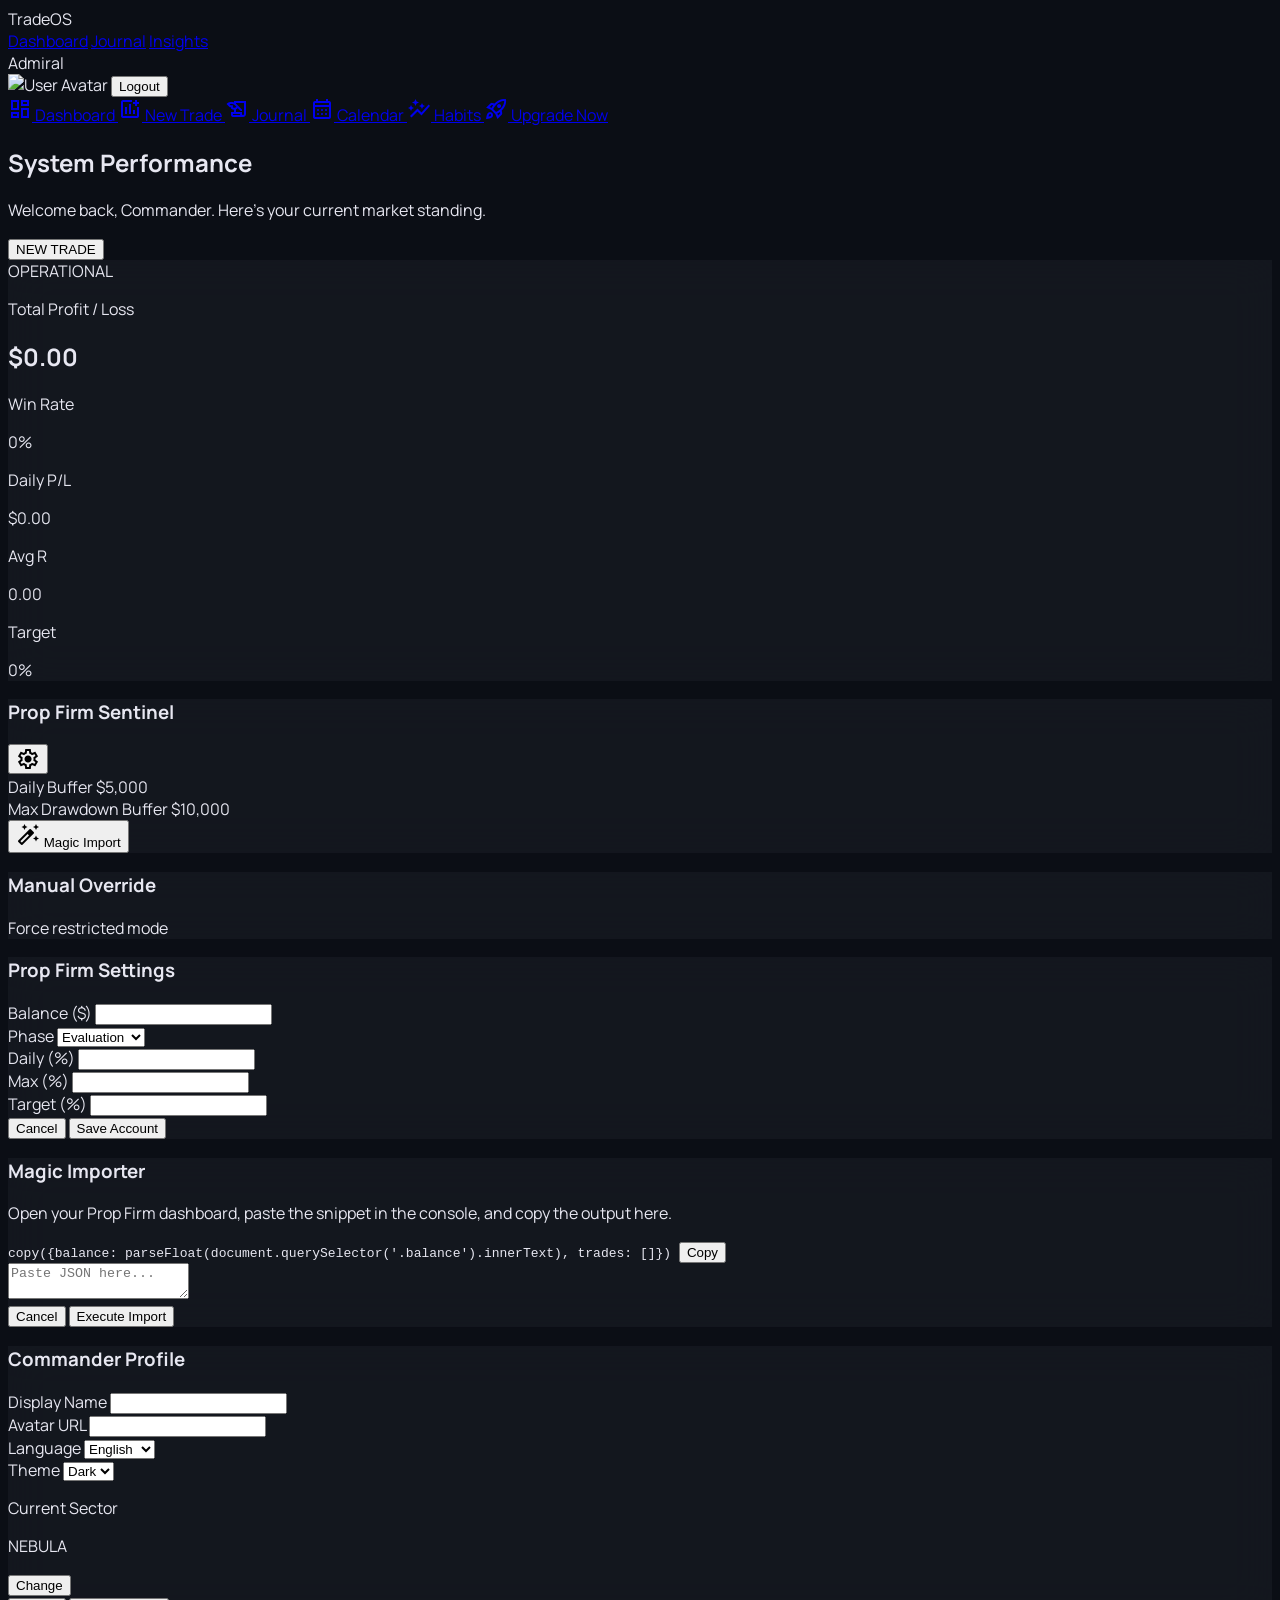
==== index.html @ 0be84a60 "Inicialización de TradeOS" ====
<!DOCTYPE html>
<html class="dark" lang="en">
<head>
    <meta charset="utf-8"/>
    <meta content="width=device-width, initial-scale=1.0" name="viewport"/>
    <title>TradeOS | Dashboard</title>
    <script src="https://cdn.tailwindcss.com?plugins=forms,container-queries"></script>
    <link href="https://fonts.googleapis.com/css2?family=Space+Grotesk:wght@300;400;500;600;700&family=Manrope:wght@300;400;500;600;700&display=swap" rel="stylesheet"/>
    <link href="https://fonts.googleapis.com/css2?family=Material+Symbols+Outlined:wght,FILL@100..700,0..1&display=swap" rel="stylesheet"/>
    <script id="tailwind-config">
        tailwind.config = {
            darkMode: "class",
            theme: {
                extend: {
                    "colors": {
                        "primary": "#85adff",
                        "secondary": "#b486ff",
                        "tertiary": "#26fedc",
                        "error": "#ff6e84",
                        "background": "var(--background)",
                        "on-surface": "var(--on-surface)",
                        "surface-container-high": "var(--surface-container-high)",
                        "surface-container-low": "var(--surface-container-low)",
                        "outline-variant": "var(--outline-variant)"
                    }
                },
            },
        }
    </script>
    <style>
        :root {
            --background: #0b0e15;
            --on-surface: #e7e7f1;
            --surface-container-high: #1c1f28;
            --surface-container-low: #10131b;
            --outline-variant: #454850;
        }
        body { background-color: var(--background); color: var(--on-surface); font-family: 'Manrope', sans-serif; transition: background-color 0.3s, color 0.3s; }
        .glass-panel { background: rgba(34, 38, 47, 0.4); backdrop-filter: blur(20px); }
        .light .glass-panel { background: rgba(255, 255, 255, 0.7); border-color: rgba(0,0,0,0.05); }
        .material-symbols-outlined { font-variation-settings: 'FILL' 0, 'wght' 400, 'GRAD' 0, 'opsz' 24; }
    </style>
</head>
<body class="bg-background text-on-surface min-h-screen">
    <!-- TopNavBar -->
    <nav class="fixed top-0 w-full z-50 flex justify-between items-center px-8 py-4 bg-slate-950/40 backdrop-blur-xl shadow-[0_20px_40px_rgba(133,173,255,0.08)]">
        <div class="flex items-center gap-12">
            <span class="text-2xl font-bold bg-gradient-to-r from-blue-400 to-purple-500 bg-clip-text text-transparent font-['Space_Grotesk'] tracking-tight">TradeOS</span>
            <div class="hidden md:flex items-center gap-8 font-['Space_Grotesk'] tracking-tight">
                <a data-i18n="dashboard" class="text-cyan-200 transition-colors duration-300" href="index.html">Dashboard</a>
                <a data-i18n="journal" class="text-slate-400 hover:text-cyan-200 transition-colors duration-300" href="journal.html">Journal</a>
                <a data-i18n="insights" class="text-slate-400 hover:text-cyan-200 transition-colors duration-300" href="insights.html">Insights</a>
            </div>
        </div>
        <div class="flex items-center gap-4">
            <div class="flex flex-col items-end hidden md:flex cursor-pointer hover:opacity-80 transition-all" onclick="openProfileModal()">
                <span id="user-display-name" class="text-sm font-bold text-on-surface">Admiral</span>
                <span id="user-email" class="text-[10px] text-slate-500 font-bold uppercase tracking-widest"></span>
            </div>
            <img id="user-avatar" onclick="openProfileModal()" alt="User Avatar" class="w-10 h-10 rounded-full border border-primary/20 bg-surface-container-low p-1 cursor-pointer hover:border-primary transition-all" src="https://cdn-icons-png.flaticon.com/512/3135/3135715.png"/>
            <button id="logout-btn" data-i18n="logout" class="px-4 py-2 bg-white/5 hover:bg-white/10 rounded-lg text-[10px] font-bold uppercase tracking-widest transition-all">Logout</button>
        </div>
    </nav>

    <!-- SideNavBar -->
    <aside class="fixed left-0 top-0 h-screen z-40 flex flex-col pt-24 bg-slate-950/60 backdrop-blur-2xl w-64 font-['Manrope'] font-medium text-sm">
        <nav class="flex-1 flex flex-col gap-1 px-3">
            <a class="flex items-center gap-3 px-4 py-3 text-cyan-300 bg-cyan-500/10 shadow-[0_0_15px_rgba(38,254,220,0.3)] rounded-r-full" href="index.html">
                <span class="material-symbols-outlined">dashboard</span>
                Dashboard
            </a>
            <a class="flex items-center gap-3 px-4 py-3 text-slate-500 hover:text-slate-200 transition-all" href="trade-entry.html">
                <span class="material-symbols-outlined">add_chart</span>
                New Trade
            </a>
            <a class="flex items-center gap-3 px-4 py-3 text-slate-500 hover:text-slate-200 transition-all font-medium text-sm" href="journal.html">
                <span class="material-symbols-outlined">history_edu</span>
                Journal
            </a>
            <a class="flex items-center gap-3 px-4 py-3 text-slate-500 hover:text-slate-200 transition-all font-medium text-sm" href="calendar.html">
                <span class="material-symbols-outlined">calendar_month</span>
                Calendar
            </a>
            <a class="flex items-center gap-3 px-4 py-3 text-slate-500 hover:text-slate-200 transition-all font-medium text-sm" href="habits.html">
                <span class="material-symbols-outlined">auto_graph</span>
                Habits
            </a>
            <a id="nav-upgrade" class="flex items-center gap-3 px-4 py-3 text-amber-300 hover:text-amber-100 transition-all font-bold text-sm mt-4 bg-amber-500/10 border-l-4 border-amber-400 group" href="pricing.html">
                <span class="material-symbols-outlined group-hover:rotate-12 transition-transform">rocket_launch</span>
                <span data-i18n="upgrade_now">Upgrade Now</span>
            </a>
        </nav>
    </aside>

    <main class="ml-64 pt-24 p-8 min-h-screen">
        <div class="max-w-7xl mx-auto space-y-12">
            <!-- Header Section -->
            <section class="flex flex-col md:flex-row justify-between items-end gap-8">
                <div>
                    <h1 data-i18n="system_performance" class="text-6xl font-headline font-bold tracking-tighter text-on-surface">System Performance</h1>
                    <p data-i18n="welcome_back" class="text-slate-400 mt-2">Welcome back, Commander. Here's your current market standing.</p>
                </div>
                <button data-i18n="new_trade" onclick="window.location.href='trade-entry.html'" class="px-8 py-4 bg-gradient-to-r from-primary to-secondary text-on-primary-fixed rounded-md font-bold text-lg shadow-lg hover:brightness-110 transition-all">
                    NEW TRADE
                </button>
            </section>

            <!-- Stats Grid -->
            <div class="grid grid-cols-12 gap-6">
                <!-- Large Summary -->
                <div class="col-span-12 lg:col-span-8 glass-panel p-10 rounded-2xl border border-outline-variant/10 relative overflow-hidden group">
                    <div class="absolute top-0 right-0 p-8">
                        <div id="status-badge" class="px-4 py-1.5 rounded-full text-[10px] font-bold uppercase tracking-widest flex items-center gap-2 bg-tertiary/10 text-tertiary shadow-[0_0_15px_rgba(38,254,220,0.2)]">
                            <span class="w-1.5 h-1.5 rounded-full bg-tertiary animate-pulse"></span>
                            <span data-i18n="operational">OPERATIONAL</span>
                        </div>
                    </div>
                    <p data-i18n="total_profit" class="text-xs uppercase tracking-widest text-slate-500 mb-2">Total Profit / Loss</p>
                    <h2 id="total-profit" class="text-6xl font-headline font-bold tracking-tight">$0.00</h2>
                    
                    <div class="mt-8 grid grid-cols-2 md:grid-cols-4 gap-4">
                        <div class="bg-white/5 px-4 py-3 rounded-xl border border-white/5">
                            <p data-i18n="win_rate" class="text-[10px] text-slate-500 uppercase mb-1">Win Rate</p>
                            <span id="win-rate" class="font-bold text-tertiary text-lg">0%</span>
                        </div>
                        <div class="bg-white/5 px-4 py-3 rounded-xl border border-white/5">
                            <p data-i18n="daily_pl" class="text-[10px] text-slate-500 uppercase mb-1">Daily P/L</p>
                            <span id="daily-pl" class="font-bold text-on-surface text-lg">$0.00</span>
                        </div>
                        <div class="bg-white/5 px-4 py-3 rounded-xl border border-white/5">
                            <p data-i18n="avg_r" class="text-[10px] text-slate-500 uppercase mb-1">Avg R</p>
                            <span id="avg-r" class="font-bold text-secondary text-lg">0.00</span>
                        </div>
                        <div class="bg-white/5 px-4 py-3 rounded-xl border border-white/5">
                            <p data-i18n="target" class="text-[10px] text-slate-500 uppercase mb-1">Target</p>
                            <span id="target-progress" class="font-bold text-primary text-lg">0%</span>
                        </div>
                    </div>
                </div>

                <!-- Prop Firm Sentinel -->
                <div class="col-span-12 lg:col-span-4 space-y-6">
                    <div class="glass-panel p-6 rounded-2xl border border-outline-variant/10 flex flex-col justify-between">
                        <div class="flex justify-between items-center mb-6">
                            <h3 data-i18n="prop_firm_sentinel" class="text-slate-400 font-headline uppercase tracking-widest text-xs font-bold">Prop Firm Sentinel</h3>
                            <button onclick="document.getElementById('account-modal').classList.remove('hidden')" class="material-symbols-outlined text-slate-500 hover:text-white text-sm">settings</button>
                        </div>
                        
                        <div class="space-y-4">
                            <div>
                                <div class="flex justify-between text-[10px] uppercase mb-1.5">
                                    <span data-i18n="daily_buffer" class="text-slate-500 font-bold">Daily Buffer</span>
                                    <span id="daily-buffer-val" class="text-tertiary font-bold">$5,000</span>
                                </div>
                                <div class="w-full bg-slate-900 rounded-full h-1 overflow-hidden">
                                    <div id="daily-buffer-bar" class="bg-gradient-to-r from-tertiary to-primary h-full transition-all" style="width: 100%"></div>
                                </div>
                            </div>
                            
                            <div>
                                <div class="flex justify-between text-[10px] uppercase mb-1.5">
                                    <span data-i18n="max_drawdown_buffer" class="text-slate-500 font-bold">Max Drawdown Buffer</span>
                                    <span id="max-buffer-val" class="text-secondary font-bold">$10,000</span>
                                </div>
                                <div class="w-full bg-slate-900 rounded-full h-1 overflow-hidden">
                                    <div id="max-buffer-bar" class="bg-gradient-to-r from-secondary to-primary h-full transition-all" style="width: 100%"></div>
                                </div>
                            </div>
                        </div>

                        <div class="mt-6 pt-6 border-t border-white/5 flex gap-2">
                            <button onclick="document.getElementById('importer-modal').classList.remove('hidden')" class="flex-1 py-2 bg-white/5 hover:bg-white/10 rounded-lg text-xs font-bold transition-all flex items-center justify-center gap-2">
                                <span class="material-symbols-outlined text-sm">auto_fix</span> <span data-i18n="magic_import">Magic Import</span>
                            </button>
                        </div>
                    </div>

                    <div class="glass-panel p-6 rounded-2xl border border-error/20 flex flex-col justify-between group cursor-pointer hover:bg-error/5 transition-all" onclick="toggleManualStatus()">
                        <div class="flex justify-between items-start">
                            <div>
                                <h3 data-i18n="manual_override" class="text-error font-headline uppercase tracking-widest text-xs font-bold mb-1">Manual Override</h3>
                                <p data-i18n="force_restricted" class="text-[10px] text-slate-500 italic">Force restricted mode</p>
                            </div>
                            <div id="manual-toggle" class="w-8 h-4 bg-slate-800 rounded-full relative transition-all">
                                <div class="absolute left-0 top-0 bottom-0 w-4 bg-slate-400 rounded-full border-2 border-slate-800 transition-all"></div>
                            </div>
                        </div>
                    </div>
                </div>
            </div>

    <!-- Account Settings Modal -->
    <div id="account-modal" class="hidden fixed inset-0 z-50 flex items-center justify-center bg-black/80 backdrop-blur-md p-4">
        <div class="glass-panel p-8 rounded-2xl w-full max-w-md border border-white/10">
            <h3 class="text-2xl font-headline font-bold mb-6">Prop Firm Settings</h3>
            <form id="account-form" class="space-y-4">
                <div class="grid grid-cols-2 gap-4">
                    <div>
                        <label class="block text-xs uppercase text-slate-500 mb-1">Balance ($)</label>
                        <input type="number" name="balance" required class="w-full bg-surface-container-low border-none rounded-lg text-white text-sm">
                    </div>
                    <div>
                        <label class="block text-xs uppercase text-slate-500 mb-1">Phase</label>
                        <select name="phase" class="w-full bg-surface-container-low border-none rounded-lg text-white text-sm">
                            <option>Evaluation</option>
                            <option>Verification</option>
                            <option>Funded</option>
                        </select>
                    </div>
                </div>
                <div class="grid grid-cols-3 gap-4">
                    <div>
                        <label class="block text-xs uppercase text-slate-500 mb-1">Daily (%)</label>
                        <input type="number" name="dailyLimit" required class="w-full bg-surface-container-low border-none rounded-lg text-white text-sm">
                    </div>
                    <div>
                        <label class="block text-xs uppercase text-slate-500 mb-1">Max (%)</label>
                        <input type="number" name="maxDrawdown" required class="w-full bg-surface-container-low border-none rounded-lg text-white text-sm">
                    </div>
                    <div>
                        <label class="block text-xs uppercase text-slate-500 mb-1">Target (%)</label>
                        <input type="number" name="target" required class="w-full bg-surface-container-low border-none rounded-lg text-white text-sm">
                    </div>
                </div>
                <div class="flex gap-4 pt-4">
                    <button type="button" onclick="document.getElementById('account-modal').classList.add('hidden')" class="flex-1 py-3 text-slate-400 font-bold hover:text-white">Cancel</button>
                    <button type="submit" class="flex-1 py-3 bg-primary text-slate-950 font-bold rounded-lg hover:shadow-[0_0_15px_#85adff]">Save Account</button>
                </div>
            </form>
        </div>
    </div>

    <!-- Magic Importer Modal -->
    <div id="importer-modal" class="hidden fixed inset-0 z-50 flex items-center justify-center bg-black/80 backdrop-blur-md p-4">
        <div class="glass-panel p-8 rounded-2xl w-full max-w-md border border-white/10">
            <h3 class="text-2xl font-headline font-bold mb-4">Magic Importer</h3>
            <p class="text-xs text-slate-400 mb-6">Open your Prop Firm dashboard, paste the snippet in the console, and copy the output here.</p>
            
            <div class="bg-black/40 p-4 rounded-xl mb-6 relative group">
                <code class="text-[10px] text-cyan-300 break-all leading-tight block" id="snippet-code">
                    copy({balance: parseFloat(document.querySelector('.balance').innerText), trades: []})
                </code>
                <button onclick="copySnippet()" class="absolute top-2 right-2 p-2 bg-white/5 rounded-md hover:bg-white/10 text-[10px] uppercase font-bold text-slate-300">Copy</button>
            </div>

            <textarea id="import-data" placeholder="Paste JSON here..." class="w-full h-32 bg-surface-container-low border-none rounded-xl text-white text-[10px] font-mono p-4 mb-4"></textarea>

            <div class="flex gap-4">
                <button type="button" onclick="document.getElementById('importer-modal').classList.add('hidden')" class="flex-1 py-3 text-slate-400 font-bold">Cancel</button>
                <button onclick="importData()" class="flex-1 py-3 bg-tertiary text-slate-950 font-bold rounded-lg hover:shadow-[0_0_15px_#26fedc]">Execute Import</button>
            </div>
        </div>
    </div>

    <!-- Profile Modal -->
    <div id="profile-modal" class="hidden fixed inset-0 z-50 flex items-center justify-center bg-black/80 backdrop-blur-md p-4">
        <div class="glass-panel p-8 rounded-2xl w-full max-w-md border border-white/10">
            <h3 data-i18n="commander_profile" class="text-2xl font-headline font-bold mb-6">Commander Profile</h3>
            <form id="profile-form" class="space-y-4">
                <div>
                    <label data-i18n="display_name" class="block text-xs uppercase text-slate-500 mb-1">Display Name</label>
                    <input type="text" name="displayName" required class="w-full bg-surface-container-low border-none rounded-lg text-on-surface text-sm">
                </div>
                <div>
                    <label data-i18n="avatar_url" class="block text-xs uppercase text-slate-500 mb-1">Avatar URL</label>
                    <input type="text" name="avatar" required class="w-full bg-surface-container-low border-none rounded-lg text-on-surface text-sm">
                </div>
                <div class="grid grid-cols-2 gap-4">
                    <div>
                        <label data-i18n="language" class="block text-xs uppercase text-slate-500 mb-1">Language</label>
                        <select name="language" class="w-full bg-surface-container-low border-none rounded-lg text-on-surface text-sm">
                            <option value="en">English</option>
                            <option value="es">Español</option>
                        </select>
                    </div>
                    <div>
                        <label data-i18n="theme" class="block text-xs uppercase text-slate-500 mb-1">Theme</label>
                        <select name="theme" class="w-full bg-surface-container-low border-none rounded-lg text-on-surface text-sm">
                            <option value="dark">Dark</option>
                            <option value="light">Light</option>
                        </select>
                    </div>
                </div>
                <div class="p-4 bg-primary/10 rounded-xl border border-primary/20 flex justify-between items-center">
                    <div>
                        <p class="text-[10px] uppercase font-bold text-slate-500 mb-1">Current Sector</p>
                        <p id="profile-plan-name" class="font-headline font-bold text-lg text-primary uppercase">NEBULA</p>
                    </div>
                    <button type="button" onclick="window.location.href='pricing.html'" class="px-4 py-2 bg-primary text-slate-950 text-[10px] font-bold rounded-lg uppercase tracking-widest">
                        Change
                    </button>
                </div>
                <div class="flex gap-4 pt-4">
                    <button data-i18n="cancel" type="button" onclick="document.getElementById('profile-modal').classList.add('hidden')" class="flex-1 py-3 text-slate-400 font-bold">Cancel</button>
                    <button data-i18n="update_profile" type="submit" class="flex-1 py-3 bg-secondary text-on-primary font-bold rounded-lg hover:shadow-[0_0_15px_#b486ff]">Update Profile</button>
                </div>
            </form>
        </div>
    </div>

    <script type="module">
        import { auth, signOut, onAuthStateChanged } from './js/firebase-config.js';
        import { Storage } from './js/storage.js';
        import { UIManager } from './js/ui-manager.js';
        import { i18n } from './js/i18n.js';

        let currentTrades = [];
        let currentAccount = null;

        // Auth Guard & Main Initialization
        onAuthStateChanged(auth, async (user) => {
            if (!user) {
                window.location.href = 'auth.html';
            } else {
                document.getElementById('user-email').textContent = user.email;
                
                // Load & Apply Global UI Preferences
                const profile = await UIManager.init();
                document.getElementById('user-display-name').textContent = profile.displayName;
                document.getElementById('user-avatar').src = profile.avatar;
                
                // Subscription Logic
                document.getElementById('profile-plan-name').textContent = profile.plan || 'nebula';
                if (profile.plan !== 'nebula') {
                    document.getElementById('nav-upgrade').classList.add('hidden');
                }

                // Subscribe to Real-time Updates
                Storage.subscribeToTrades((trades) => {
                    currentTrades = trades;
                    updateDashboard();
                    renderRecentTrades();
                });

                Storage.subscribeToAccount((account) => {
                    currentAccount = account;
                    updateDashboard();
                    populateAccountForm();
                });
            }
        });

        document.getElementById('logout-btn').onclick = () => signOut(auth);

        const updateDashboard = async () => {
            if (!currentAccount || currentTrades.length === 0) {
                // Fetch metrics even if trades local array is empty (could be first load)
                const metrics = await Storage.getPropFirmMetrics();
                const stats = await Storage.getStats();
                renderMetrics(metrics, stats);
                return;
            }

            // Calculate locally for instant feedback if possible, or fetch
            const metrics = await Storage.getPropFirmMetrics();
            const stats = await Storage.getStats();
            renderMetrics(metrics, stats);
        };

        const renderMetrics = (metrics, stats) => {
            // Stats Panel
            document.getElementById('total-profit').textContent = (metrics.totalPL >= 0 ? '+' : '-') + `$${Math.abs(metrics.totalPL).toLocaleString()}`;
            document.getElementById('total-profit').className = `text-6xl font-headline font-bold tracking-tight ${metrics.totalPL >= 0 ? 'text-tertiary' : 'text-error'}`;
            document.getElementById('win-rate').textContent = `${stats.winRate}%`;
            document.getElementById('daily-pl').textContent = (metrics.dailyPL >= 0 ? '+' : '-') + `$${Math.abs(metrics.dailyPL).toLocaleString()}`;
            document.getElementById('avg-r').textContent = stats.avgR;
            
            const targetPct = metrics.targetUSD !== 0 ? Math.min(100, Math.max(0, (metrics.totalPL / metrics.targetUSD) * 100)) : 0;
            document.getElementById('target-progress').textContent = `${Math.round(targetPct)}%`;

            // Sentinel Meters
            const dailyPct = Math.abs(metrics.dailyLimitUSD) !== 0 ? (metrics.dailyRemaining / Math.abs(metrics.dailyLimitUSD)) * 100 : 100;
            document.getElementById('daily-buffer-val').textContent = `$${Math.round(metrics.dailyRemaining).toLocaleString()}`;
            document.getElementById('daily-buffer-bar').style.width = `${dailyPct}%`;
            document.getElementById('daily-buffer-bar').className = `h-full transition-all ${dailyPct < 20 ? 'bg-error' : dailyPct < 50 ? 'bg-secondary' : 'bg-tertiary'}`;

            const totalPct = Math.abs(metrics.maxDrawdownUSD) !== 0 ? (metrics.totalRemaining / Math.abs(metrics.maxDrawdownUSD)) * 100 : 100;
            document.getElementById('max-buffer-val').textContent = `$${Math.round(metrics.totalRemaining).toLocaleString()}`;
            document.getElementById('max-buffer-bar').style.width = `${totalPct}%`;
            document.getElementById('max-buffer-bar').className = `h-full transition-all ${totalPct < 20 ? 'bg-error' : 'bg-secondary'}`;

            // Status Badge
            const statusBadge = document.getElementById('status-badge');
            const statusLabel = i18n.t(metrics.status); // Translate based on status key if exists
            const statusText = metrics.status === 'bad' ? i18n.t('restricted') : i18n.t('operational');
            statusBadge.innerHTML = `<span class="w-1.5 h-1.5 rounded-full ${metrics.status === 'bad' ? 'bg-error animate-ping' : metrics.status === 'neutral' ? 'bg-secondary' : 'bg-tertiary animate-pulse'}"></span>${statusText}`;
            statusBadge.className = `px-4 py-1.5 rounded-full text-[10px] font-bold uppercase tracking-widest flex items-center gap-2 ${metrics.status === 'bad' ? 'bg-error/10 text-error' : metrics.status === 'neutral' ? 'bg-secondary/10 text-secondary' : 'bg-tertiary/10 text-tertiary'}`;

            // Manual Toggle UI
            if (currentAccount) {
                const manualToggle = document.getElementById('manual-toggle');
                manualToggle.querySelector('div').className = `absolute top-0 bottom-0 w-4 bg-white rounded-full border-2 border-slate-800 transition-all ${currentAccount.manualStatus ? 'right-0' : 'left-0'}`;
                manualToggle.parentElement.parentElement.className = `glass-panel p-6 rounded-2xl border ${currentAccount.manualStatus ? 'border-error shadow-[0_0_15px_rgba(255,110,132,0.2)] bg-error/5' : 'border-outline-variant/10'} flex flex-col justify-between group cursor-pointer hover:bg-error/5 transition-all`;
            }
        };

        const renderRecentTrades = () => {
            const trades = [...currentTrades].reverse().slice(0, 3);
            document.getElementById('recent-trades').innerHTML = trades.length === 0 
                ? '<tr><td colspan="5" class="py-8 text-center text-slate-500">No recent trades. Start journaling!</td></tr>'
                : trades.map(t => {
                    const res = parseFloat(t.result) || 0;
                    return `
                        <tr class="hover:bg-white/5 transition-all cursor-pointer border-t border-outline-variant/5">
                            <td class="py-5 font-bold">${t.asset}</td>
                            <td class="py-5">
                                <span class="px-2 py-0.5 rounded-full text-[10px] ${t.type === 'BUY' ? 'bg-tertiary/10 text-tertiary' : 'bg-error/10 text-error'}">
                                    ${t.type}
                                </span>
                            </td>
                            <td class="py-5 font-mono text-slate-400">$${parseFloat(t.entryPrice).toFixed(2)}</td>
                            <td class="py-5 font-mono text-slate-400">${t.rRatio}</td>
                            <td class="py-5 text-right font-bold ${res >= 0 ? 'text-tertiary' : 'text-error'}">
                                ${res >= 0 ? '+$' : '-$'}${Math.abs(res).toFixed(2)}
                            </td>
                        </tr>
                    `;
                }).join('');
        };

        const populateAccountForm = () => {
            if (!currentAccount) return;
            const accountForm = document.getElementById('account-form');
            Object.keys(currentAccount).forEach(key => {
                if (accountForm.elements[key]) accountForm.elements[key].value = currentAccount[key];
            });
        };

        // Prop Firm Handlers
        window.toggleManualStatus = async () => {
            if (!currentAccount) return;
            currentAccount.manualStatus = currentAccount.manualStatus ? null : 'bad';
            await Storage.saveAccount(currentAccount);
            // updateDashboard will be triggered by subscription
        };

        const accountForm = document.getElementById('account-form');
        accountForm.onsubmit = async (e) => {
            e.preventDefault();
            const fd = new FormData(accountForm);
            await Storage.saveAccount({
                balance: parseFloat(fd.get('balance')),
                dailyLimit: parseFloat(fd.get('dailyLimit')),
                maxDrawdown: parseFloat(fd.get('maxDrawdown')),
                target: parseFloat(fd.get('target')),
                phase: fd.get('phase'),
                manualStatus: currentAccount ? currentAccount.manualStatus : null
            });
            document.getElementById('account-modal').classList.add('hidden');
        };

        // Snippet Logic
        window.copySnippet = () => {
            const code = `
                (function(){
                    const metrics = {
                        balance: parseFloat(document.body.innerText.match(/balance.*?([\\d,.]+)/i)?.[1].replace(/,/g,'')) || 100000,
                        trades: Array.from(document.querySelectorAll('tr')).slice(1,10).map(r => ({
                            asset: r.cells[0]?.innerText || 'USDJPY',
                            result: parseFloat(r.cells[r.cells.length-1]?.innerText.replace(/[^\\d.-]/g,'')) || 0
                        }))
                    };
                    console.log("CLONE DATA BELOW:");
                    console.log(JSON.stringify(metrics));
                    alert("Data serialized to console. Copy the JSON object.");
                })()
            `;
            navigator.clipboard.writeText(code);
            alert("Magic Snippet copied. Execute it in your Prop Firm dashboard's Console.");
        };

        window.importData = async () => {
            const raw = document.getElementById('import-data').value;
            try {
                const data = JSON.parse(raw);
                const acc = await Storage.getAccount();
                acc.balance = data.balance || acc.balance;
                await Storage.saveAccount(acc);
                
                if (data.trades) {
                    for (const t of data.trades) {
                        await Storage.saveTrade({
                            asset: t.asset,
                            type: 'BUY',
                            entryPrice: 0,
                            sl: 0,
                            tp: 0,
                            result: t.result,
                            rRatio: 1
                        }).catch(e => console.warn("Safety Lock skipped trade import."));
                    }
                }
                
                document.getElementById('importer-modal').classList.add('hidden');
                alert("Import successful. System recalibrated.");
            } catch(e) {
                alert("Invalid JSON data.");
            }
        };

        // Profile Logic
        window.openProfileModal = async () => {
            const profile = await Storage.getProfile();
            const form = document.getElementById('profile-form');
            form.elements.displayName.value = profile.displayName;
            form.elements.avatar.value = profile.avatar;
            form.elements.language.value = profile.language || 'en';
            form.elements.theme.value = profile.theme || 'dark';
            document.getElementById('profile-modal').classList.remove('hidden');
        };

        const profileForm = document.getElementById('profile-form');
        profileForm.onsubmit = async (e) => {
            e.preventDefault();
            const fd = new FormData(profileForm);
            const newProfile = {
                displayName: fd.get('displayName'),
                avatar: fd.get('avatar'),
                language: fd.get('language'),
                theme: fd.get('theme')
            };
            
            // Apply changes immediately
            UIManager.setTheme(newProfile.theme);
            UIManager.setLanguage(newProfile.language);
            
            await Storage.saveProfile(newProfile);
            
            document.getElementById('user-display-name').textContent = newProfile.displayName;
            document.getElementById('user-avatar').src = newProfile.avatar;
            document.getElementById('profile-modal').classList.add('hidden');
        };
    </script>
</body>
</html>
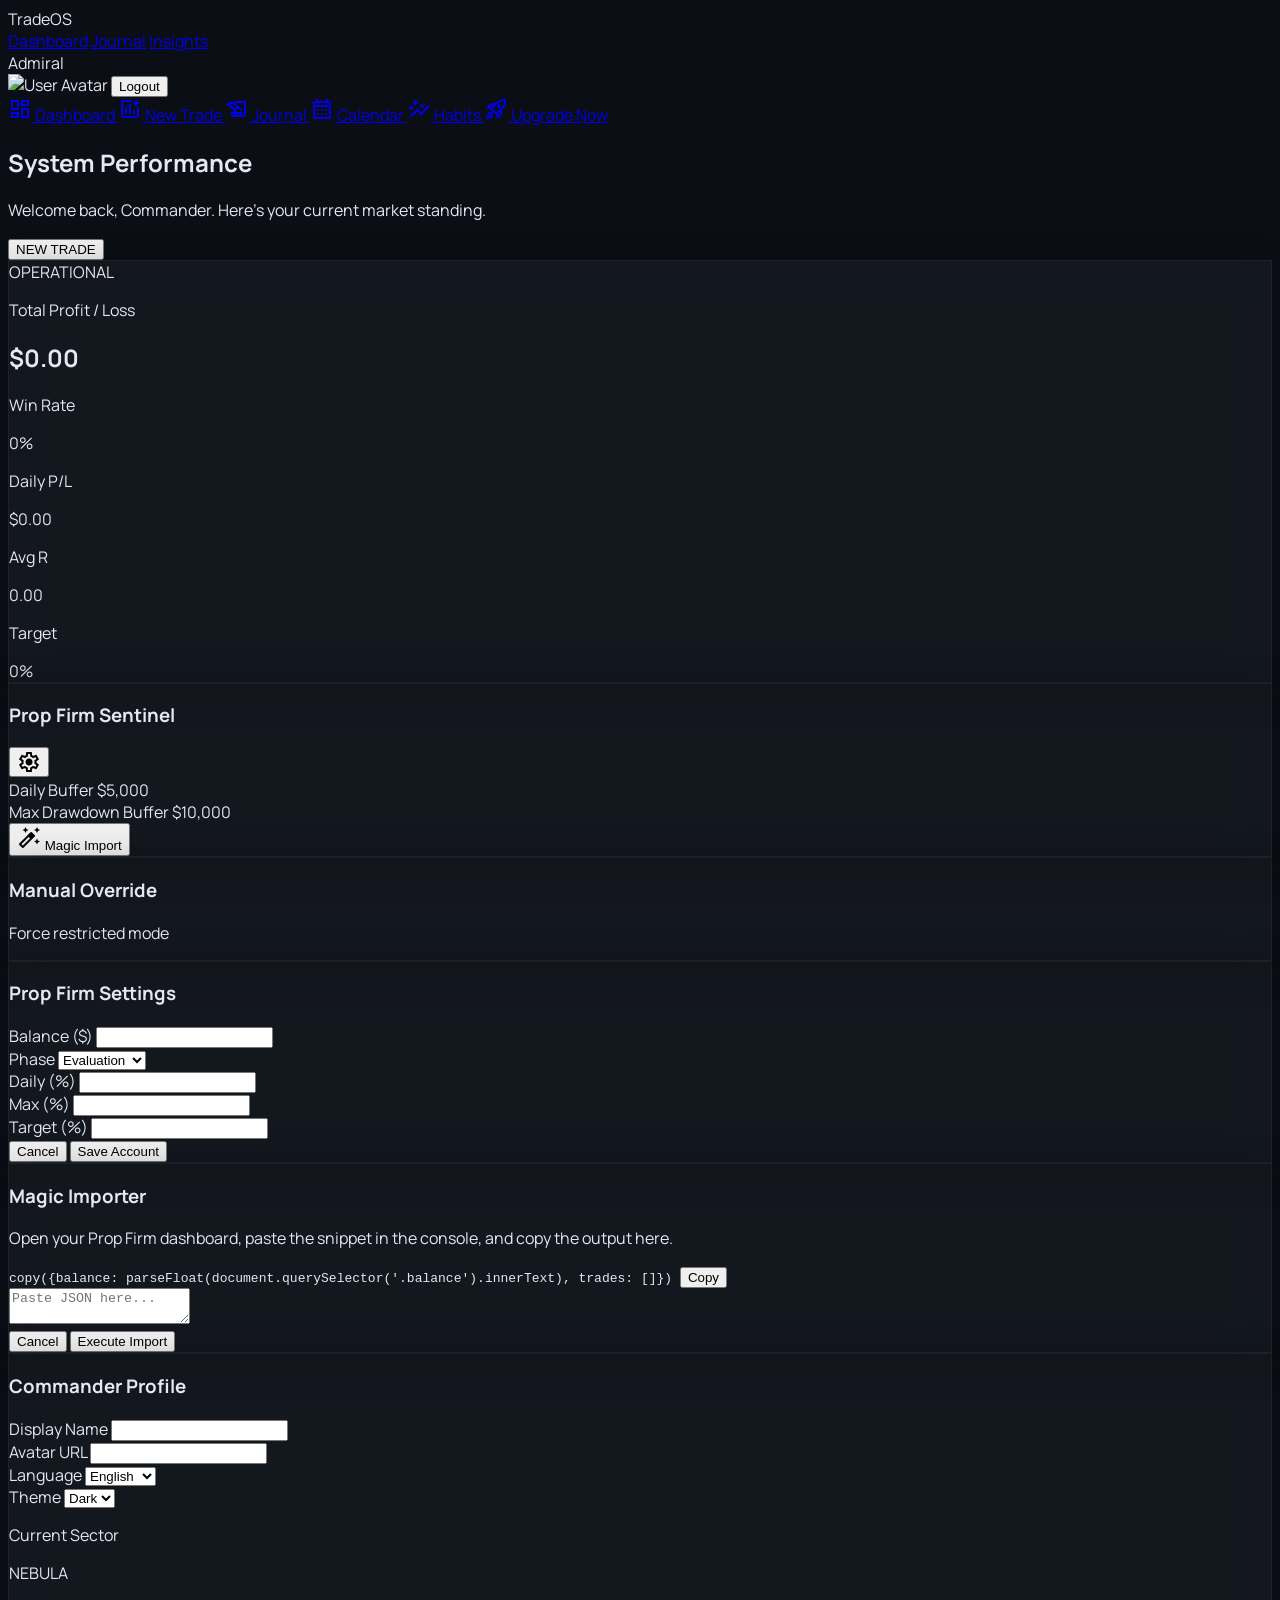
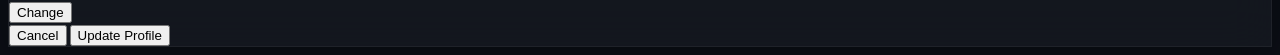
==== commit 5cd57b4c: "Cosmic Evolution: High-end UI, Snapshot Caching, and Toast Notifications" ====
--- a/index.html
+++ b/index.html
@@ -7,6 +7,7 @@
     <script src="https://cdn.tailwindcss.com?plugins=forms,container-queries"></script>
     <link href="https://fonts.googleapis.com/css2?family=Space+Grotesk:wght@300;400;500;600;700&family=Manrope:wght@300;400;500;600;700&display=swap" rel="stylesheet"/>
     <link href="https://fonts.googleapis.com/css2?family=Material+Symbols+Outlined:wght,FILL@100..700,0..1&display=swap" rel="stylesheet"/>
+    <link rel="stylesheet" href="css/global.css"/>
     <script id="tailwind-config">
         tailwind.config = {
             darkMode: "class",
@@ -140,7 +141,7 @@
 
                 <!-- Prop Firm Sentinel -->
                 <div class="col-span-12 lg:col-span-4 space-y-6">
-                    <div class="glass-panel p-6 rounded-2xl border border-outline-variant/10 flex flex-col justify-between">
+                    <div class="glass-panel holographic p-6 rounded-2xl border border-outline-variant/10 flex flex-col justify-between">
                         <div class="flex justify-between items-center mb-6">
                             <h3 data-i18n="prop_firm_sentinel" class="text-slate-400 font-headline uppercase tracking-widest text-xs font-bold">Prop Firm Sentinel</h3>
                             <button onclick="document.getElementById('account-modal').classList.remove('hidden')" class="material-symbols-outlined text-slate-500 hover:text-white text-sm">settings</button>
@@ -466,7 +467,7 @@
                 })()
             `;
             navigator.clipboard.writeText(code);
-            alert("Magic Snippet copied. Execute it in your Prop Firm dashboard's Console.");
+            UIManager.showToast("Magic Snippet copied. Execute it in your Prop Firm dashboard's Console.", "info");
         };
 
         window.importData = async () => {
@@ -492,9 +493,9 @@
                 }
                 
                 document.getElementById('importer-modal').classList.add('hidden');
-                alert("Import successful. System recalibrated.");
+                UIManager.showToast("Import successful. System recalibrated.", "success");
             } catch(e) {
-                alert("Invalid JSON data.");
+                UIManager.showToast("Invalid JSON data.", "error");
             }
         };
 
--- a/css/global.css
+++ b/css/global.css
@@ -0,0 +1,128 @@
+/* TradeOS Global Cosmic Styles */
+
+:root {
+    --cosmic-nebula: linear-gradient(135deg, #0b0e15 0%, #171c26 50%, #0b0e15 100%);
+    --primary-glow: rgba(133, 173, 255, 0.4);
+    --secondary-glow: rgba(180, 134, 255, 0.4);
+    --tertiary-glow: rgba(38, 254, 220, 0.4);
+}
+
+/* Cosmic Animated Background */
+body.cosmic-bg {
+    background: var(--background);
+    position: relative;
+    overflow-x: hidden;
+}
+
+body.cosmic-bg::before {
+    content: "";
+    position: fixed;
+    top: -50%;
+    left: -50%;
+    width: 200%;
+    height: 200%;
+    background: 
+        radial-gradient(circle at 20% 30%, rgba(133, 173, 255, 0.05) 0%, transparent 40%),
+        radial-gradient(circle at 80% 70%, rgba(180, 134, 255, 0.05) 0%, transparent 40%),
+        radial-gradient(circle at 50% 50%, rgba(38, 254, 220, 0.02) 0%, transparent 60%);
+    animation: nebula-float 60s ease-in-out infinite alternate;
+    z-index: -1;
+    pointer-events: none;
+}
+
+@keyframes nebula-float {
+    0% { transform: translate(0, 0) scale(1); }
+    100% { transform: translate(-5%, -5%) scale(1.1); }
+}
+
+/* Enhanced Glassmorphism */
+.glass-panel {
+    background: rgba(30, 41, 59, 0.4);
+    backdrop-filter: blur(16px);
+    border: 1px solid rgba(255, 255, 255, 0.05);
+    box-shadow: 0 8px 32px 0 rgba(0, 0, 0, 0.3);
+}
+
+.light .glass-panel {
+    background: rgba(255, 255, 255, 0.6);
+    border: 1px solid rgba(15, 23, 42, 0.05);
+    box-shadow: 0 4px 20px 0 rgba(0, 0, 0, 0.05);
+}
+
+/* Holographic Border Effect */
+.holographic {
+    position: relative;
+    overflow: hidden;
+}
+
+.holographic::after {
+    content: "";
+    position: absolute;
+    inset: -2px;
+    background: conic-gradient(from 0deg at 50% 50%, transparent 0%, var(--primary) 25%, transparent 50%, var(--secondary) 75%, transparent 100%);
+    animation: rotate-hologram 4s linear infinite;
+    z-index: -1;
+    mask: linear-gradient(#fff 0 0) content-box, linear-gradient(#fff 0 0);
+    mask-composite: exclude;
+    padding: 2px;
+    opacity: 0.3;
+}
+
+@keyframes rotate-hologram {
+    to { transform: rotate(360deg); }
+}
+
+/* Toast System */
+#toast-container {
+    position: fixed;
+    bottom: 2rem;
+    right: 2rem;
+    z-index: 9999;
+    display: flex;
+    flex-direction: column;
+    gap: 0.75rem;
+}
+
+.toast {
+    padding: 1rem 1.5rem;
+    border-radius: 12px;
+    background: rgba(15, 23, 42, 0.9);
+    backdrop-filter: blur(12px);
+    border: 1px solid rgba(255, 255, 255, 0.1);
+    color: white;
+    font-size: 0.875rem;
+    font-weight: 600;
+    display: flex;
+    align-items: center;
+    gap: 0.75rem;
+    box-shadow: 0 10px 15px -3px rgba(0, 0, 0, 0.5);
+    animation: toast-in 0.4s cubic-bezier(0.175, 0.885, 0.32, 1.275) forwards;
+    cursor: default;
+}
+
+.toast.success { border-left: 4px solid var(--tertiary); }
+.toast.error { border-left: 4px solid var(--error); }
+.toast.info { border-left: 4px solid var(--primary); }
+
+@keyframes toast-in {
+    from { transform: translateX(100%); opacity: 0; }
+    to { transform: translateX(0); opacity: 1; }
+}
+
+.toast.out {
+    animation: toast-out 0.3s ease forwards;
+}
+
+@keyframes toast-out {
+    to { transform: translateX(100%); opacity: 0; }
+}
+
+/* Micro-interactions */
+.btn-cosmic {
+    transition: all 0.3s cubic-bezier(0.4, 0, 0.2, 1);
+}
+
+.btn-cosmic:hover {
+    transform: translateY(-2px) scale(1.02);
+    box-shadow: 0 0 20px var(--primary-glow);
+}
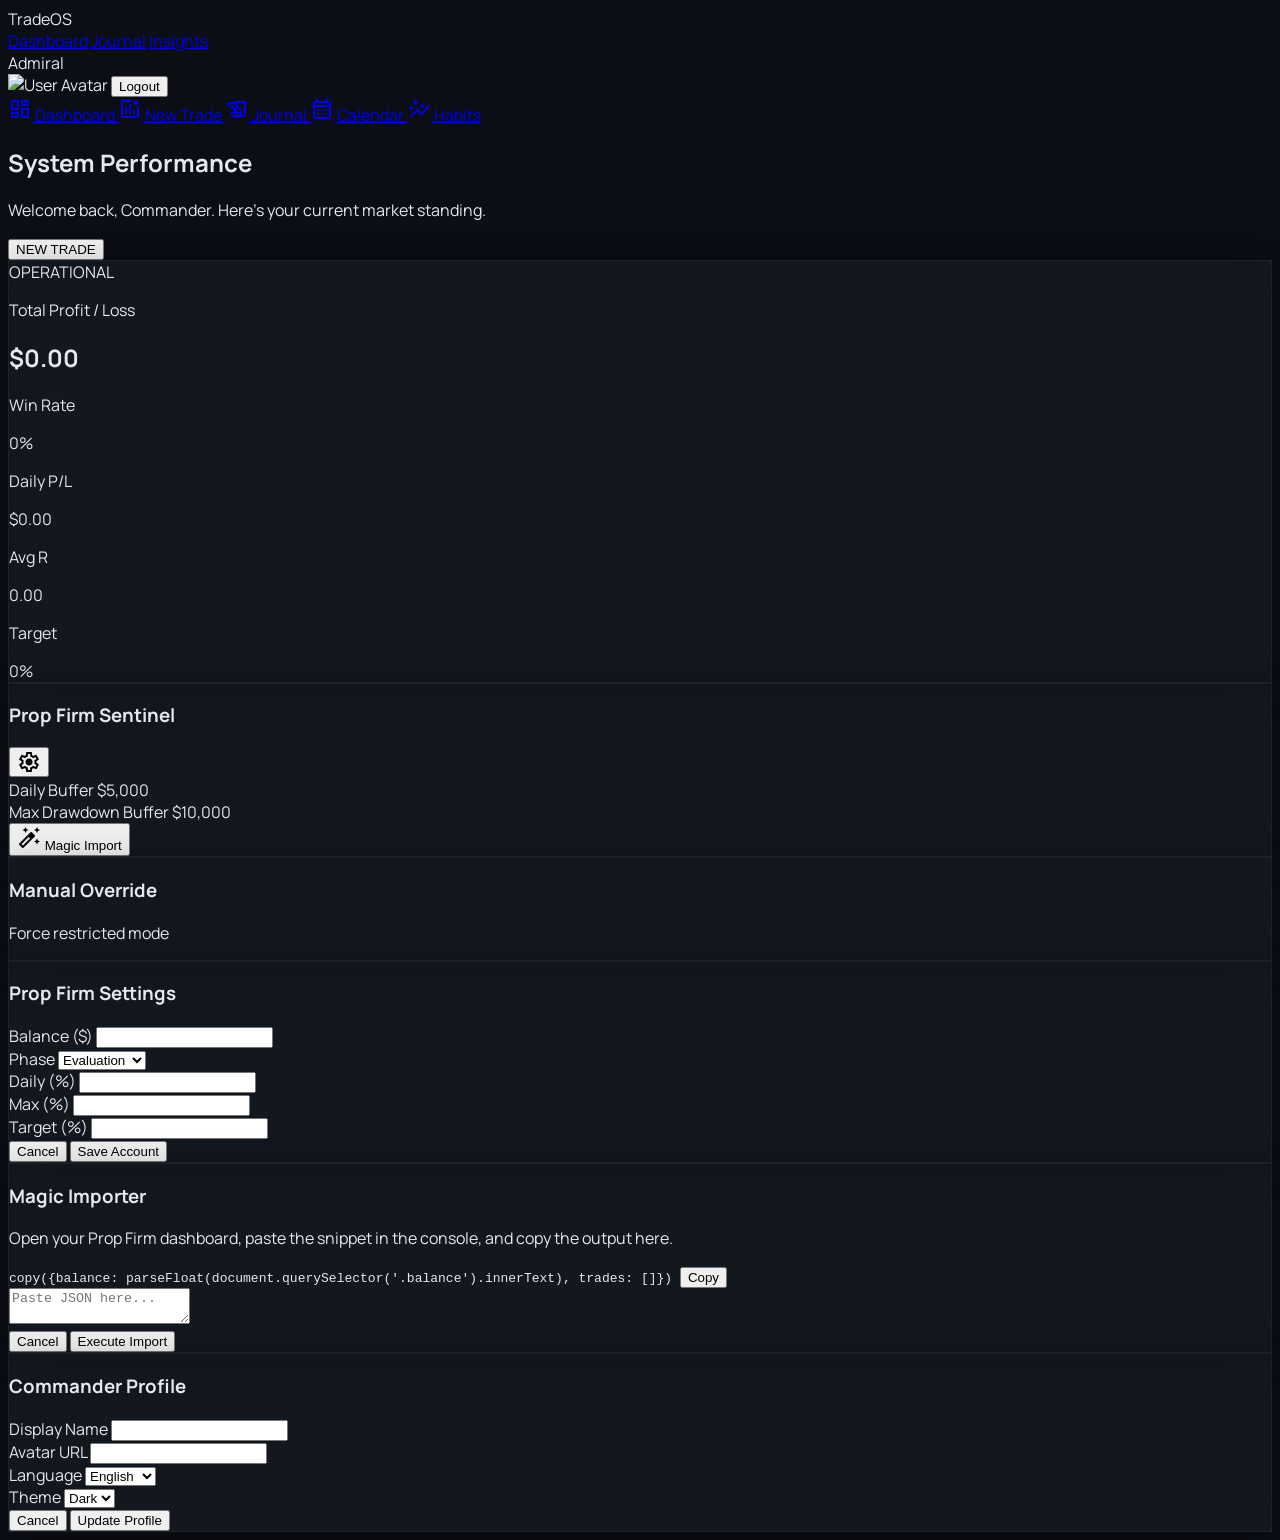
==== commit df8f15bb: "System Upgrade: Feature Unification & Subscription Removal (All Features Unlocked)" ====
--- a/index.html
+++ b/index.html
@@ -86,10 +86,7 @@
                 <span class="material-symbols-outlined">auto_graph</span>
                 Habits
             </a>
-            <a id="nav-upgrade" class="flex items-center gap-3 px-4 py-3 text-amber-300 hover:text-amber-100 transition-all font-bold text-sm mt-4 bg-amber-500/10 border-l-4 border-amber-400 group" href="pricing.html">
-                <span class="material-symbols-outlined group-hover:rotate-12 transition-transform">rocket_launch</span>
-                <span data-i18n="upgrade_now">Upgrade Now</span>
-            </a>
+
         </nav>
     </aside>
 
@@ -282,15 +279,7 @@
                         </select>
                     </div>
                 </div>
-                <div class="p-4 bg-primary/10 rounded-xl border border-primary/20 flex justify-between items-center">
-                    <div>
-                        <p class="text-[10px] uppercase font-bold text-slate-500 mb-1">Current Sector</p>
-                        <p id="profile-plan-name" class="font-headline font-bold text-lg text-primary uppercase">NEBULA</p>
-                    </div>
-                    <button type="button" onclick="window.location.href='pricing.html'" class="px-4 py-2 bg-primary text-slate-950 text-[10px] font-bold rounded-lg uppercase tracking-widest">
-                        Change
-                    </button>
-                </div>
+
                 <div class="flex gap-4 pt-4">
                     <button data-i18n="cancel" type="button" onclick="document.getElementById('profile-modal').classList.add('hidden')" class="flex-1 py-3 text-slate-400 font-bold">Cancel</button>
                     <button data-i18n="update_profile" type="submit" class="flex-1 py-3 bg-secondary text-on-primary font-bold rounded-lg hover:shadow-[0_0_15px_#b486ff]">Update Profile</button>
@@ -304,6 +293,7 @@
         import { Storage } from './js/storage.js';
         import { UIManager } from './js/ui-manager.js';
         import { i18n } from './js/i18n.js';
+        import { NewsService } from './js/news-service.js';
 
         let currentTrades = [];
         let currentAccount = null;
@@ -319,12 +309,6 @@
                 const profile = await UIManager.init();
                 document.getElementById('user-display-name').textContent = profile.displayName;
                 document.getElementById('user-avatar').src = profile.avatar;
-                
-                // Subscription Logic
-                document.getElementById('profile-plan-name').textContent = profile.plan || 'nebula';
-                if (profile.plan !== 'nebula') {
-                    document.getElementById('nav-upgrade').classList.add('hidden');
-                }
 
                 // Subscribe to Real-time Updates
                 Storage.subscribeToTrades((trades) => {
@@ -338,6 +322,9 @@
                     updateDashboard();
                     populateAccountForm();
                 });
+
+                // Initial News Fetch
+                renderNews();
             }
         });
 
@@ -417,6 +404,27 @@
                         </tr>
                     `;
                 }).join('');
+        };
+
+        const renderNews = async () => {
+            const newsFeed = document.getElementById('news-feed');
+            const lang = i18n.currentLocale;
+            const news = await NewsService.getLatestNews(lang);
+
+            if (!news || news.length === 0) {
+                newsFeed.innerHTML = `<div class="py-8 text-center text-slate-500 text-xs" data-i18n="no_news">${i18n.t('no_news')}</div>`;
+                return;
+            }
+
+            newsFeed.innerHTML = news.map(item => `
+                <a href="${item.link}" target="_blank" class="block p-4 bg-white/5 hover:bg-white/10 rounded-xl border border-white/5 transition-all group">
+                    <h4 class="text-xs font-bold text-on-surface group-hover:text-primary transition-colors leading-tight mb-2">${item.title}</h4>
+                    <div class="flex justify-between items-center opacity-40">
+                        <span class="text-[8px] uppercase font-bold tracking-widest">${item.source}</span>
+                        <span class="text-[8px] uppercase font-bold">${new Date(item.pubDate).toLocaleTimeString([], {hour: '2-digit', minute:'2-digit'})}</span>
+                    </div>
+                </a>
+            `).join('');
         };
 
         const populateAccountForm = () => {
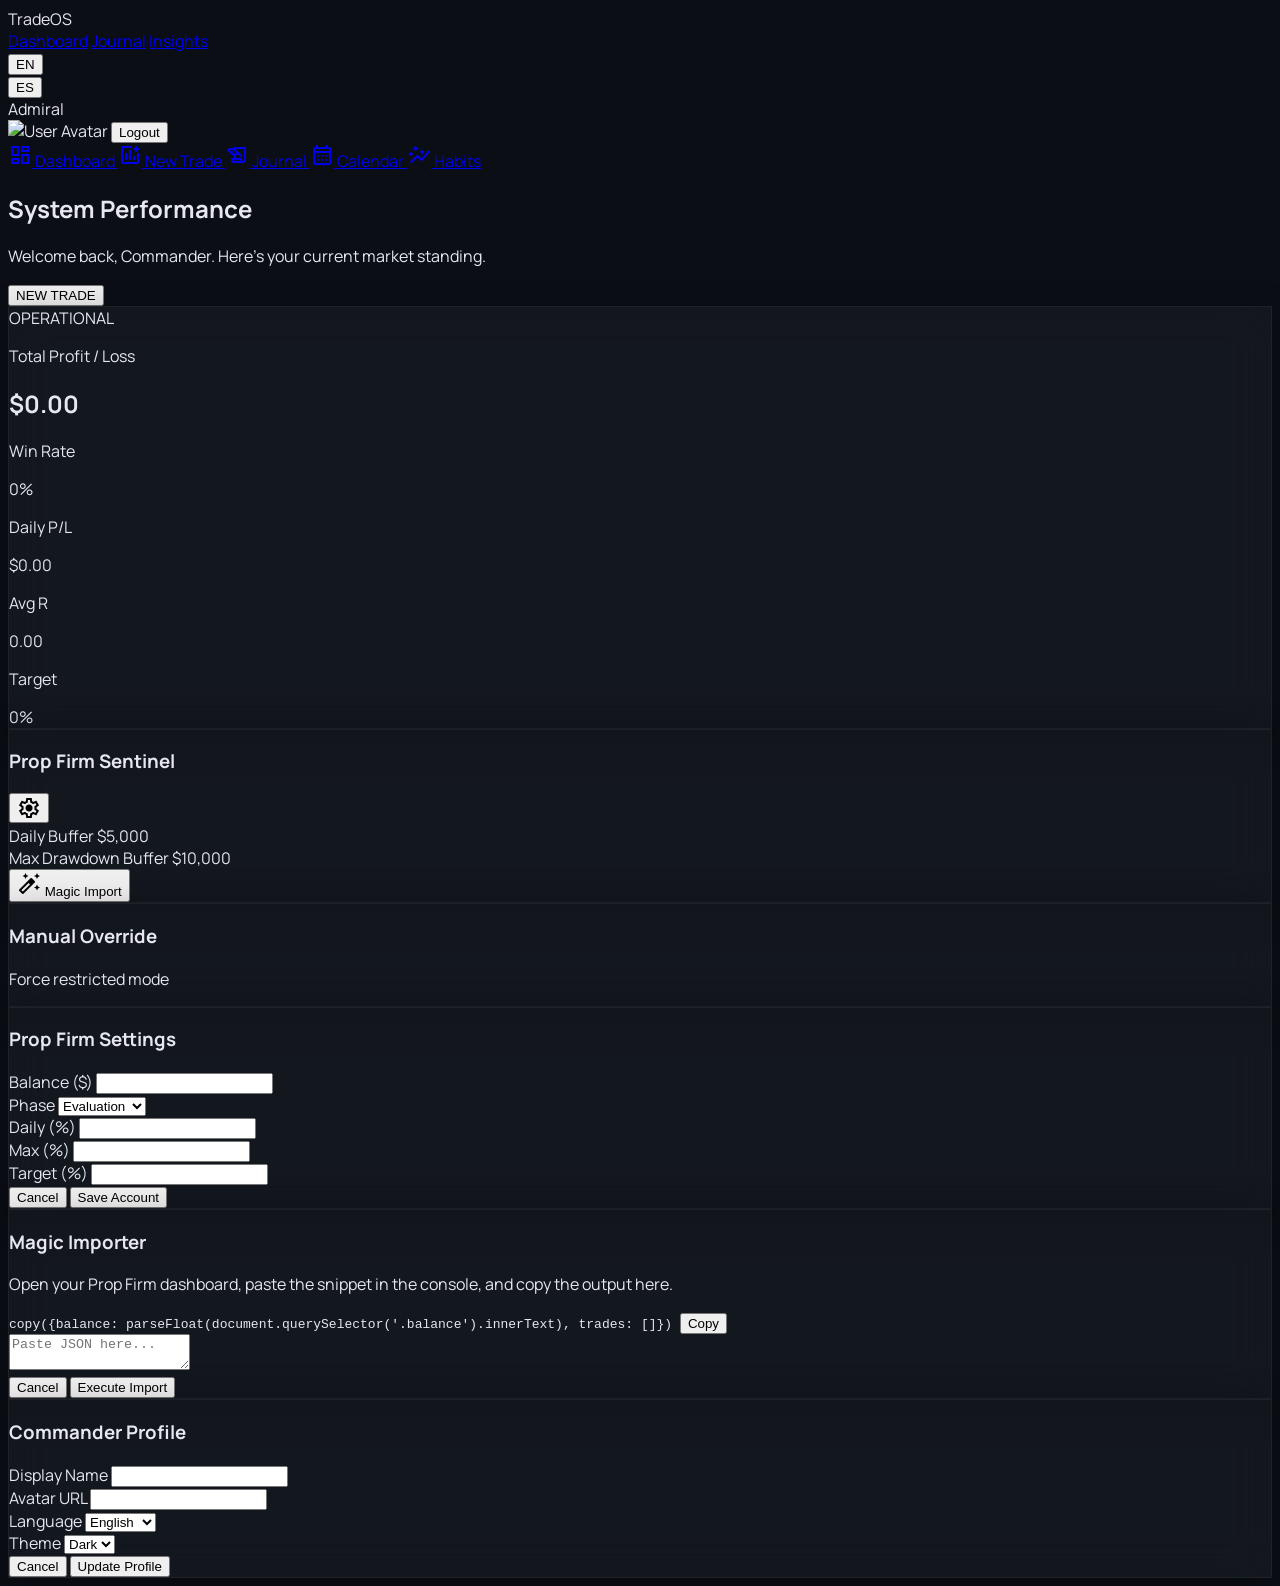
==== commit 6dc0ca03: "UI Upgrade: Improved Trade Entry (NAS100, SP500, Confluences) & Global Language Switcher" ====
--- a/index.html
+++ b/index.html
@@ -54,7 +54,12 @@
             </div>
         </div>
         <div class="flex items-center gap-4">
-            <div class="flex flex-col items-end hidden md:flex cursor-pointer hover:opacity-80 transition-all" onclick="openProfileModal()">
+            <div class="flex items-center gap-2 mr-4 bg-slate-900/50 p-1 rounded-lg border border-white/5">
+                <button onclick="UIManager.changeLanguage('en')" class="px-2 py-1 text-[10px] font-bold rounded hover:bg-white/10 transition-all">EN</button>
+                <div class="w-px h-3 bg-white/10"></div>
+                <button onclick="UIManager.changeLanguage('es')" class="px-2 py-1 text-[10px] font-bold rounded hover:bg-white/10 transition-all">ES</button>
+            </div>
+            <div id="nav-profile" class="flex flex-col items-end hidden md:flex cursor-pointer hover:opacity-80 transition-all" onclick="openProfileModal()">
                 <span id="user-display-name" class="text-sm font-bold text-on-surface">Admiral</span>
                 <span id="user-email" class="text-[10px] text-slate-500 font-bold uppercase tracking-widest"></span>
             </div>
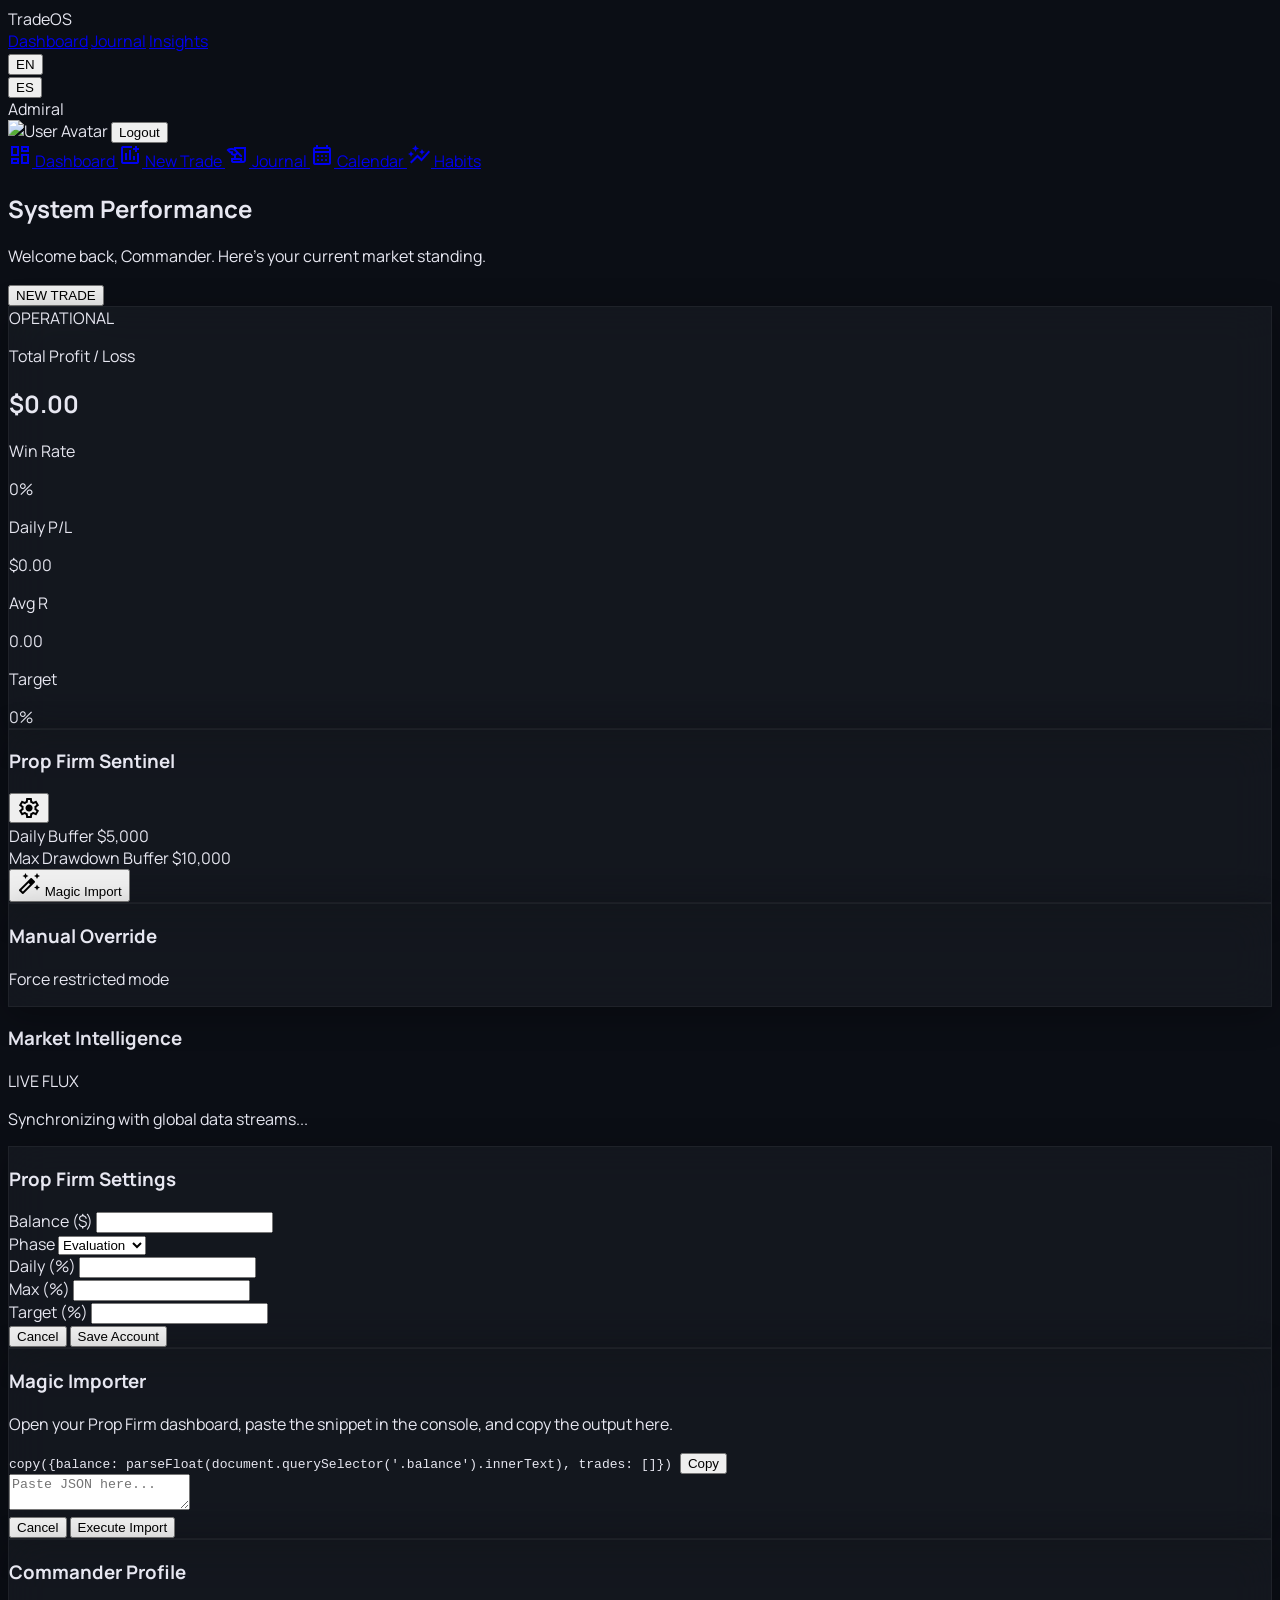
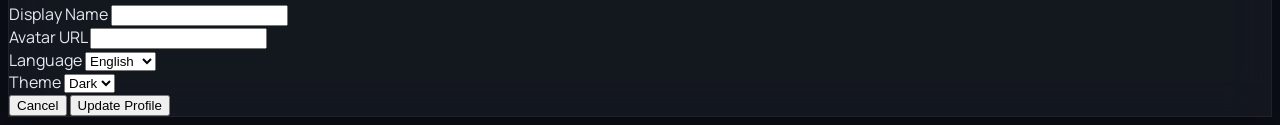
==== commit a8ab8b62: "Critical Fix: Restore Market Intelligence, Fix Multi-page Language Switching & Firebase Stability" ====
--- a/index.html
+++ b/index.html
@@ -55,9 +55,9 @@
         </div>
         <div class="flex items-center gap-4">
             <div class="flex items-center gap-2 mr-4 bg-slate-900/50 p-1 rounded-lg border border-white/5">
-                <button onclick="UIManager.changeLanguage('en')" class="px-2 py-1 text-[10px] font-bold rounded hover:bg-white/10 transition-all">EN</button>
+                <button id="lang-en" class="px-2 py-1 text-[10px] font-bold rounded hover:bg-white/10 transition-all">EN</button>
                 <div class="w-px h-3 bg-white/10"></div>
-                <button onclick="UIManager.changeLanguage('es')" class="px-2 py-1 text-[10px] font-bold rounded hover:bg-white/10 transition-all">ES</button>
+                <button id="lang-es" class="px-2 py-1 text-[10px] font-bold rounded hover:bg-white/10 transition-all">ES</button>
             </div>
             <div id="nav-profile" class="flex flex-col items-end hidden md:flex cursor-pointer hover:opacity-80 transition-all" onclick="openProfileModal()">
                 <span id="user-display-name" class="text-sm font-bold text-on-surface">Admiral</span>
@@ -192,6 +192,23 @@
                 </div>
             </div>
 
+            <!-- News Section (Market Intelligence) -->
+            <section class="mt-12">
+                <div class="flex justify-between items-center mb-6">
+                    <h3 data-i18n="market_intelligence" class="text-slate-400 font-headline uppercase tracking-widest text-xs font-bold">Market Intelligence</h3>
+                    <div class="flex items-center gap-2 text-[10px] text-slate-500">
+                        <span class="w-1.5 h-1.5 rounded-full bg-tertiary animate-pulse"></span>
+                        LIVE FLUX
+                    </div>
+                </div>
+                <div id="news-feed" class="grid grid-cols-1 md:grid-cols-2 lg:grid-cols-4 gap-4">
+                    <div class="col-span-full py-12 flex flex-col items-center justify-center text-slate-500 gap-4">
+                        <div class="w-8 h-8 border-2 border-primary/20 border-t-primary rounded-full animate-spin"></div>
+                        <p class="text-xs uppercase tracking-widest font-bold">Synchronizing with global data streams...</p>
+                    </div>
+                </div>
+            </section>
+
     <!-- Account Settings Modal -->
     <div id="account-modal" class="hidden fixed inset-0 z-50 flex items-center justify-center bg-black/80 backdrop-blur-md p-4">
         <div class="glass-panel p-8 rounded-2xl w-full max-w-md border border-white/10">
@@ -299,6 +316,10 @@
         import { UIManager } from './js/ui-manager.js';
         import { i18n } from './js/i18n.js';
         import { NewsService } from './js/news-service.js';
+
+        // Bind Language Switcher
+        document.getElementById('lang-en').onclick = () => UIManager.changeLanguage('en');
+        document.getElementById('lang-es').onclick = () => UIManager.changeLanguage('es');
 
         let currentTrades = [];
         let currentAccount = null;
